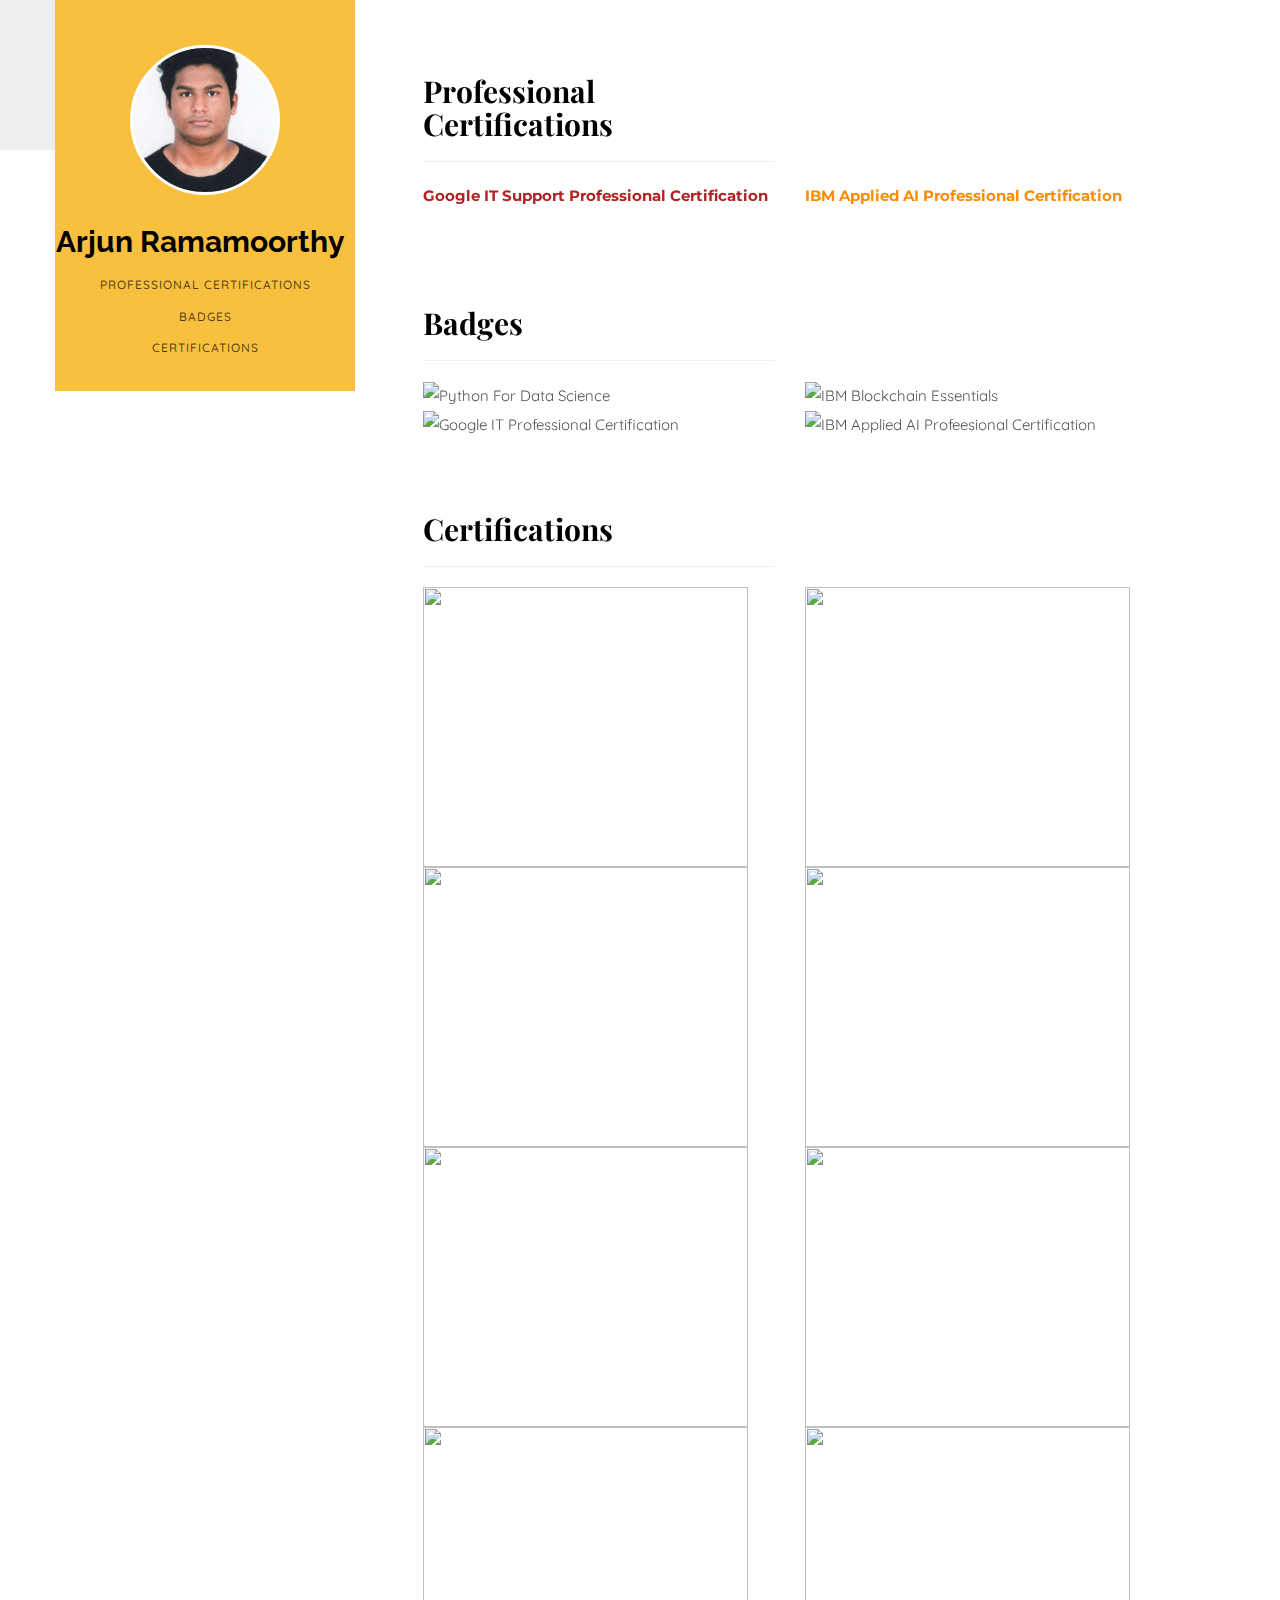
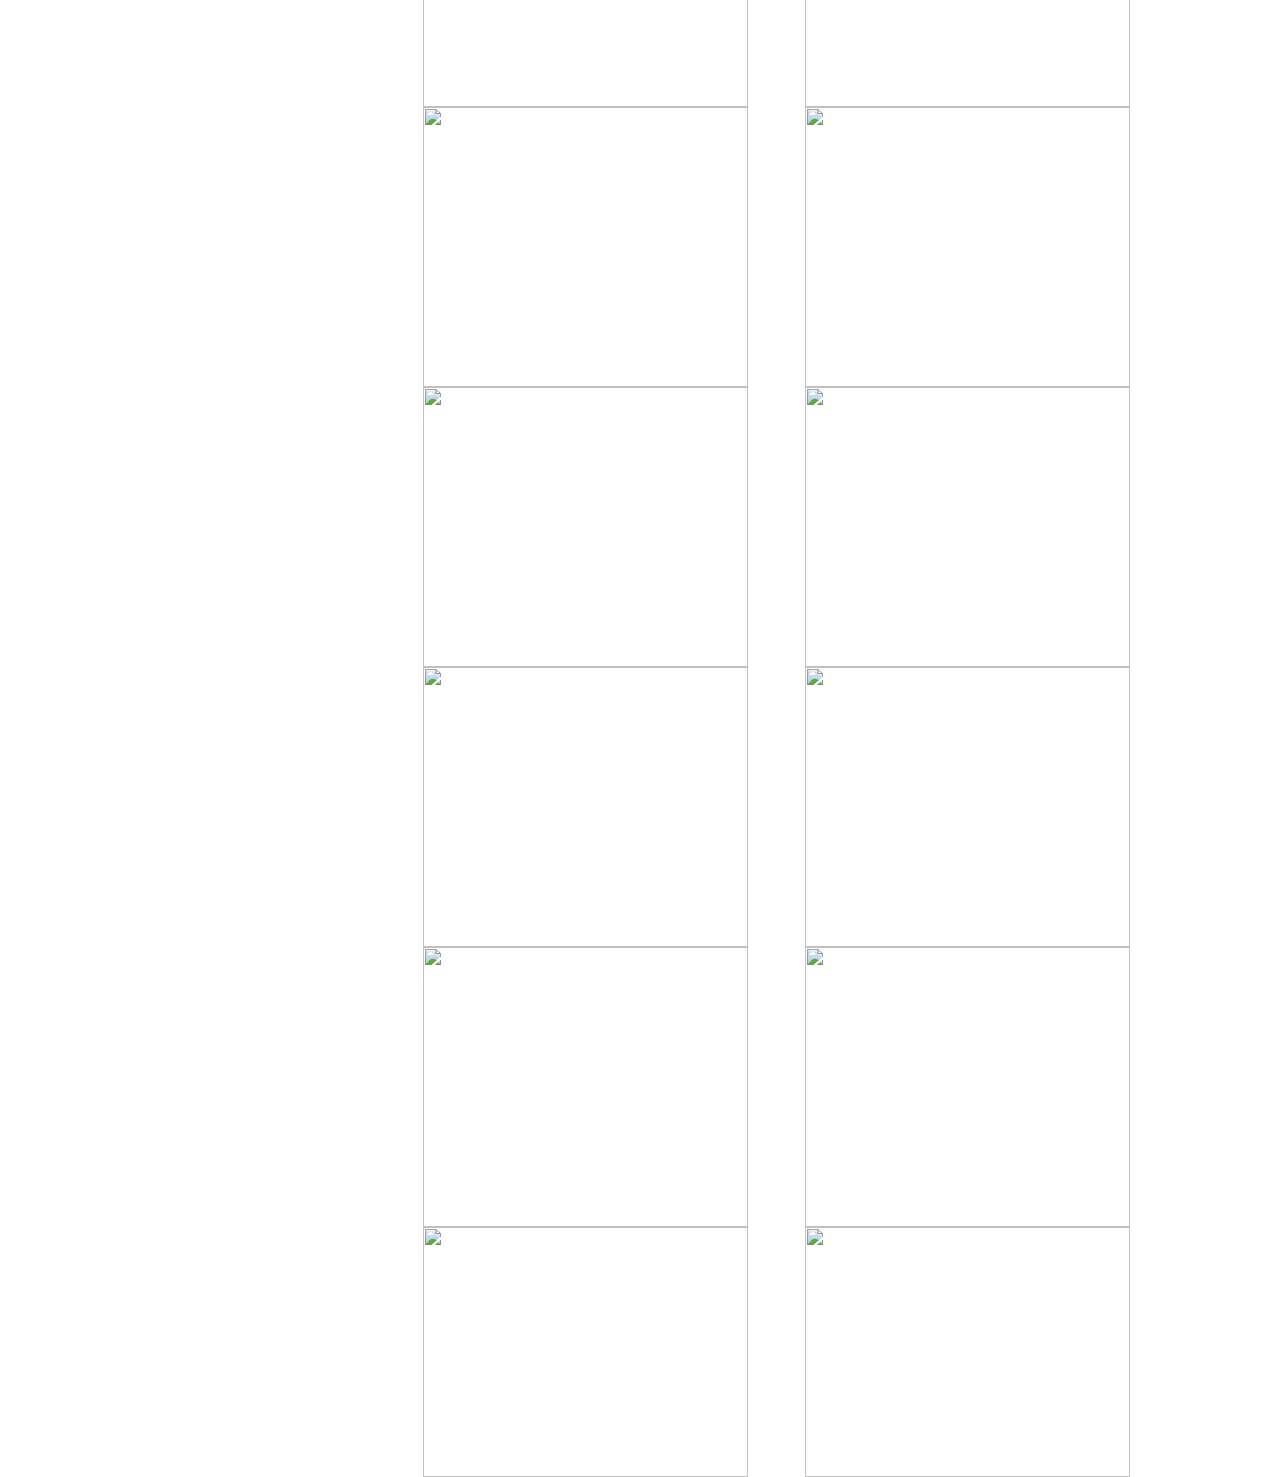
==== Certificatesbadges.html @ 131430d6 "Add files via upload" ====
<!DOCTYPE HTML>
<html>
   <head>
      <meta charset="utf-8">
      <meta http-equiv="X-UA-Compatible" content="IE=edge">
      <title>Arjun Ramamoorthy - Certifications & Badges</title>
      <meta name="viewport" content="width=device-width, initial-scale=1">
      <meta name="description" content="Portfolio of Arjun Ramamoorthy" />
      <meta name="keywords" content="portfolio,website,personal website,github,projects,computer science and engineering" />
      <meta name="author" content="Arjun Ramamoorthy" />
      <!--Social Media icons--> 
      <link rel="stylesheet" href="https://cdnjs.cloudflare.com/ajax/libs/font-awesome/4.7.0/css/font-awesome.min.css">
      <!-- Place favicon.ico and apple-touch-icon.png in the root directory -->
      <link rel="icon" type="image/png" href="logo.ico">
      <link href="https://fonts.googleapis.com/css?family=Quicksand:300,400,500,700" rel="stylesheet">
      <link href="https://fonts.googleapis.com/css?family=Playfair+Display:400,400i,700" rel="stylesheet">
      <link href="https://fonts.googleapis.com/css?family=Montserrat|Open+Sans|Raleway&display=swap" rel="stylesheet">
      <!-- Animate.css -->
      <link rel="stylesheet" href="css/animate.css">
      <!-- Bootstrap  -->
      <link rel="stylesheet" href="css/bootstrap.css">
      <!-- Flexslider  -->
      <link rel="stylesheet" href="css/flexslider.css">
      <!-- Flaticons  -->
      <link rel="stylesheet" href="fonts/flaticon.css">
      <!-- Theme style  -->
      <link rel="stylesheet" href="css/style.css">
      <!-- Modernizr JS -->
      <script src="js/modernizr-2.6.2.min.js"></script>
   </head>
   
   <body>
      <canvas id="canvas"></canvas>
      <div id="colorlib-page">
         <div class="container-wrap">
            <a href="#" class="js-colorlib-nav-toggle colorlib-nav-toggle" data-toggle="collapse" data-target="#navbar" aria-expanded="false" aria-controls="navbar"><i></i></a> 
            <!----Side bar--->
            <aside id="colorlib-aside" role="complementary" class="border js-fullheight">
               <div class="text-center">
                  <div class="author-img" style="background-image: url(images/Arjun.jpg);"></div>
                  <h1 id="colorlib-logo"><a href="https://arjunvram.github.io">Arjun Ramamoorthy</a></h1>
                  <nav id="colorlib-main-menu" role="navigation" class="navbar">
                  <div id="navbar" class="collapse">
                     <ul>
                        <li><a href="#" data-nav-section="Professional Certifications">Professional Certifications</a></li>
                        <li><a href="#" data-nav-section="Badges">Badges</a></li>
						<li><a href="#" data-nav-section="Certifications">Certifications</a></li>
                     </ul>
                  </div>
               </nav>
               </div>
            </aside>
            
			<!----- main page--------->
            <div id="colorlib-main">
               <!------Skills---------------->
               <section class="colorlib-skills" data-section="Professional Certifications">
                  <div class="colorlib-narrow-content">
                     <div class="row">
                        <div class="col-md-6 col-md-offset-3 col-md-pull-3 animate-box" data-animate-effect="fadeInLeft">
                           <!--	<span class="heading-meta">My Specialty</span> -->
                           <h2><strong>Professional Certifications</strong></h2>
                           <hr>
                        </div>
                     </div>
                     <div class="row">
                        <div class="col-md-6 animate-box" data-animate-effect="fadeInLeft">
                           <div class="progress-wrap">
                              <strong>
                                 <a href="Certificates/Google IT Support - Coursera DQ22VTRAZE9F.pdf">
                                    <p style="color:firebrick">Google IT Support Professional Certification</p>
                                 </a>
                              </strong>
                           </div>
                        </div>
                        <div class="col-md-6 animate-box" data-animate-effect="fadeInRight">
                           <div class="progress-wrap">
                              <strong>
                                 <a href="Certificates/IBM Applied AI - Coursera 6P36ECFLAHM2.pdf">
                                    <p style="color:darkorange">IBM Applied AI Professional Certification</p>
                                 </a>
                              </strong>
                           </div>
                        </div>
                        
						
						
						
						
						
						
                     </div>
                  </div>
               </section>
			   
			   
			   
               <section class="colorlib-skills" data-section="Badges">
                  <div class="colorlib-narrow-content">
                     <div class="row">
                        <div class="col-md-6 col-md-offset-3 col-md-pull-3 animate-box" data-animate-effect="fadeInLeft">
                           <!--	<span class="heading-meta">My Specialty</span> -->
                           <h2><strong>Badges</strong></h2>
                           <hr>
                        </div>
                     </div>
                     <div class="row">
                        <div class="col-md-6 animate-box" data-animate-effect="fadeInLeft">
                           <div class="progress-wrap">
                              <img src="Certificates/python-for-data-science-and-ai.png" alt="Python For Data Science">

                           </div>
                        </div>
                        <div class="col-md-6 animate-box" data-animate-effect="fadeInRight">
                           <div class="progress-wrap">
                              <img src="Certificates/ibm-blockchain-essentials-v2.png" alt="IBM Blockchain Essentials">

                           </div>
                        </div>
						
						<div class="col-md-6 animate-box" data-animate-effect="fadeInLeft">
                           <div class="progress-wrap">
                              <img src="Certificates/google-it-support-professional-certificate.png" alt="Google IT Professional Certification">

                           </div>
                        </div>
						
						<div class="col-md-6 animate-box" data-animate-effect="fadeInRight">
                           <div class="progress-wrap">
                              <img src="Certificates/ibm-applied-ai-professional-certificate.png" alt="IBM Applied AI Profeesional Certification">

                           </div>
                        </div>
						
					
                     </div>
                  </div>
               </section>
               
			   
			   <section class="colorlib-skills" data-section="Certifications">
                  <div class="colorlib-narrow-content">
                     <div class="row">
                        <div class="col-md-6 col-md-offset-3 col-md-pull-3 animate-box" data-animate-effect="fadeInLeft">
                           <!--	<span class="heading-meta">My Specialty</span> -->
                           <h2><strong>Certifications</strong></h2>
                           <hr>
                        </div>
                     </div>
                     <div class="row">
					 <div class="col-md-6 animate-box" data-animate-effect="fadeInLeft">
                           <div class="progress-wrap">
                              <img src="Certificates/Google IT Support - Coursera DQ22VTRAZE9F-1.png" width="325" height="280">
                           </div>
                        </div>
                       <div class="col-md-6 animate-box" data-animate-effect="fadeInRight">
                           <div class="progress-wrap">
                              <img src="Certificates/The Bits and Bytes of Computing - Coursera YP2WWLA5VAVM-1.png" width="325" height="280">
                           </div>
                        </div>
						<div class="col-md-6 animate-box" data-animate-effect="fadeInLeft">
                           <div class="progress-wrap">
                              <img src="Certificates/Technical Support Fundamentals - Coursera MES72TNMX3WV-1.png" width="325" height="280">
                           </div>
                        </div>
						<div class="col-md-6 animate-box" data-animate-effect="fadeInRight">
                           <div class="progress-wrap">
                              <img src="Certificates/System Administration and IT infrastructure - Coursera XH76DAEC2HL9-1.png" width="325" height="280">
                           </div>
                        </div>
						<div class="col-md-6 animate-box" data-animate-effect="fadeInLeft">
                           <div class="progress-wrap">
                              <img src="Certificates/Operating System and you becoming a power user - Coursera GCJSVGPZHLTJ-1.png" width="325" height="280">
                           </div>
                        </div>
						<div class="col-md-6 animate-box" data-animate-effect="fadeInRight">
                           <div class="progress-wrap">
                              <img src="Certificates/IT security Defence against dark arts - Coursera CBYL6RCRV3XR-1.png" width="325" height="280">
                           </div>
                        </div>
						<div class="col-md-6 animate-box" data-animate-effect="fadeInLeft">
                           <div class="progress-wrap">
                              <img src="Certificates/IBM Applied AI - Coursera 6P36ECFLAHM2-1.png" width="325" height="280">
                           </div>
                        </div>
						<div class="col-md-6 animate-box" data-animate-effect="fadeInRight">
                           <div class="progress-wrap">
                              <img src="Certificates/Introduction to AI - Coursera VWTU59AX244U-1.png" width="325" height="280">
                           </div>
                        </div>
						<div class="col-md-6 animate-box" data-animate-effect="fadeInLeft">
                           <div class="progress-wrap">
                              <img src="Certificates/Python for Data science and AI - Coursera 2EHTWMCN9VFH-1.png" width="325" height="280">
                           </div>
                        </div>
						<div class="col-md-6 animate-box" data-animate-effect="fadeInRight">
                           <div class="progress-wrap">
                              <img src="Certificates/Getting started with AI using IBM Watson - Coursera AKVKWD24SPLC-1.png" width="325" height="280">
                           </div>
                        </div>
						<div class="col-md-6 animate-box" data-animate-effect="fadeInLeft">
                           <div class="progress-wrap">
                              <img src="Certificates/Introduction to computer vision and Watson with Open CV - Coursera TDV64BS4G2MG-1.png" width="325" height="280">
                           </div>
                        </div>
						<div class="col-md-6 animate-box" data-animate-effect="fadeInRight">
                           <div class="progress-wrap">
                              <img src="Certificates/Building Ai applications With Watson API's - Coursera 3FDQJMPMGNFW-1.png" width="325" height="280">
                           </div>
                        </div>
						<div class="col-md-6 animate-box" data-animate-effect="fadeInLeft">
                           <div class="progress-wrap">
                              <img src="Certificates/Building AI powered chatbots without programming - Coursera 2WCDPY9D7BX8-1.png" width="325" height="280">
                           </div>
                        </div>
						<div class="col-md-6 animate-box" data-animate-effect="fadeInRight">
                           <div class="progress-wrap">
                              <img src="Certificates/Fundamentals of Digital Marketing-1.png" width="325" height="280">
                           </div>
                        </div>
						<div class="col-md-6 animate-box" data-animate-effect="fadeInLeft">
                           <div class="progress-wrap">
                              <img src="Certificates/Analytics for Beginners-1.png" width="325" height="280">
                           </div>
                        </div>
						<div class="col-md-6 animate-box" data-animate-effect="fadeInRight">
                           <div class="progress-wrap">
                              <img src="Certificates/Analytics Advanced-1.png" width="325" height="280">
                           </div>
                        </div>
						<div class="col-md-6 animate-box" data-animate-effect="fadeInLeft">
                           <div class="progress-wrap">
                              <img src="Certificates/Campaign Manager Certification Exam _ Google-1.png" width="325" height="250">
                           </div>
                        </div>
						<div class="col-md-6 animate-box" data-animate-effect="fadeInRight">
                           <div class="progress-wrap">
                              <img src="Certificates/Google Analytics Individual Qualification _ Google-1.png" width="325" height="250">
                           </div>
                        </div>
						
						
                     </div>
                  </div>
               </section>
            </div>
            <!-- end:colorlib-main -->
         </div>
         <!-- end:container-wrap -->
      </div>
      <!-- end:colorlib-page -->
      <!-- jQuery -->
      <script src="js/jquery.min.js"></script>
      <!-- jQuery Easing -->
      <script src="js/jquery.easing.1.3.js"></script>
      <!-- Bootstrap -->
      <script src="js/bootstrap.min.js"></script>
      <!-- Waypoints -->
      <script src="js/jquery.waypoints.min.js"></script>
      <!-- Flexslider -->
      <script src="js/jquery.flexslider-min.js"></script>
      <!-- Counters -->
      <script src="js/jquery.countTo.js"></script>
      <!-- MAIN JS -->
      <script src="js/main.js"></script>
       <!--canvas js--->
           <script src="js/canvas.js"></script>
   </body>
</html>
---- css/style.css ----
@font-face {
  font-family: 'icomoon';
  src: url("../fonts/icomoon/icomoon.eot?srf3rx");
  src: url("../fonts/icomoon/icomoon.eot?srf3rx#iefix") format("embedded-opentype"), url("../fonts/icomoon/icomoon.ttf?srf3rx") format("truetype"), url("../fonts/icomoon/icomoon.woff?srf3rx") format("woff"), url("../fonts/icomoon/icomoon.svg?srf3rx#icomoon") format("svg");
  font-weight: normal;
  font-style: normal; }

/* =======================================================
*
* 	Template Style 
*	Edit this section
*
* ======================================================= */
body {
  font-family: "Quicksand", Arial, sans-serif;
  font-weight: 400;
  font-size: 15px;
  line-height: 1.8;
  color: rgba(0, 0, 0, 0.7); }
  @media screen and (max-width: 992px) {
    body {
      font-size: 16px; } 
      h2{
          text-align: center;
      }
canvas {
  background: #EEE;
  position: fixed;
  top: 0;
  left: 0;
}}
canvas {
  background: #EEE;
  position: fixed;
  top: 0;
  left: 0;
}

a {
  color: #2c98f0;
  -webkit-transition: 0.5s;
  -o-transition: 0.5s;
  transition: 0.5s; }
  a:hover, a:active, a:focus {
    color: #2c98f0;
    outline: none;
    text-decoration: none !important; }

p {
  margin-bottom: 1.5em;
    color: black;
    font-family: 'Montserrat', sans-serif;
}
x{
    margin-bottom: 1.5em;
    background-color:darkkhaki;
    color: black;
    backface-visibility: visible;
}

h1, h4, h5, h6 {
  color: #000;
  font-family: "Playfair Display", Georgia, serif;
  font-weight: 400;
  margin: 0 0 30px 0; }

h2{
    color: #000;
  font-family: "Playfair Display", Georgia, serif;
  font-weight: 200;
  margin: 0 0 20px 0;
}
h3{
    color: #000;
  font-family: "Playfair Display", Georgia, serif;
  font-weight: 200;
  margin: 0 0 30px 0;
}

figure {
  margin-bottom: 2.5em;
  float: left;
  width: 100%; }
  figure figcaption {
    font-size: 16px;
    width: 80%;
    margin: 20px auto 0px auto;
    color: #b3b3b3;
    font-style: italic;
    font-family: "Quicksand", Arial, sans-serif; }
    @media screen and (max-width: 480px) {
      figure figcaption {
        width: 100%; } }

::-webkit-selection {
  color: #fff;
  background: #2c98f0; }

::-moz-selection {
  color: #fff;
  background: #2c98f0; }

::selection {
  color: #fff;
  background: #2c98f0; }

#colorlib-page {
  width: 100%;
  overflow: hidden;
  position: relative; }

#colorlib-aside {
  padding-top: 3em;
  padding-bottom: 1px;
  float:left;
  width: 300px;
  position: fixed;
  z-index: 1001;
    background-color: #f9bf3f;
  -webkit-transition: 0.5s;
  -o-transition: 0.5s;
  transition: 0.5s; }
  @media screen and (max-width: 768px) {
    #colorlib-aside {
      width: 300px;
      -moz-transform: translateX(-300px);
      -webkit-transform: translateX(-300px);
      -ms-transform: translateX(-300px);
      -o-transform: translateX(-300px);
      transform: translateX(-300px);
      padding-top: 4em;
	  background-color: #f9bf3f;
        height: auto;
      } }
  #colorlib-aside .author-img {
    width: 150px;
    height: 150px;
    margin: 0 auto;
    margin-bottom: 30px;
    -webkit-border-radius: 50%;
    -moz-border-radius: 50%;
    -ms-border-radius: 50%;
    border-radius: 50%;
    border: 3px solid white;}
#colorlib-aside h1{
    color: #000;
  font-family: 'Raleway', sans-serif;
}
  #colorlib-aside .position {
    display: block;
    margin-bottom: 2em;
    font-size: 12px;
    text-transform: uppercase; }
  #colorlib-aside #colorlib-logo {
    text-align: right;
    font-weight: 700;
    font-size: 30px;
    margin-bottom: .5em;
    display: block;
    width: 100%; }
    #colorlib-aside #colorlib-logo a {
      display: block;
      text-align: center;
      color: #000;
      padding-right: .3em;}
  #colorlib-aside #colorlib-main-menu {
    display: block;
    width: 100%; }
    #colorlib-aside #colorlib-main-menu .collapse {
      display: block !important; }
    #colorlib-aside #colorlib-main-menu ul {
      text-align: center;
      margin: 0;
      padding: 0; }
      @media screen and (max-width: 768px) {
        #colorlib-aside #colorlib-main-menu ul {
          margin: 0 0 2em 0; } }
      #colorlib-aside #colorlib-main-menu ul li {
        margin: 0 0 10px 0;
        padding: 0;
        list-style: none;
        font-size: 12px;
        font-weight: 500;
        text-transform: uppercase;
        letter-spacing: 1px; }
        #colorlib-aside #colorlib-main-menu ul li a {
          color: rgba(0, 0, 0, 0.7);
          text-decoration: none;
          position: relative;
          padding: 10px 0;
          font-family: "Quicksand", Arial, sans-serif;
          -webkit-transition: 0.3s;
          -o-transition: 0.3s;
          transition: 0.3s; }
          #colorlib-aside #colorlib-main-menu ul li a:after {
            content: "";
            position: absolute;
            height: 1px;
            bottom: 7px;
            left: 0;
            right: 0;
            background-color: #2c98f0;
            visibility: hidden;
            -webkit-transform: scaleX(0);
            -moz-transform: scaleX(0);
            -ms-transform: scaleX(0);
            -o-transform: scaleX(0);
            transform: scaleX(0);
            -webkit-transition: all 0.3s cubic-bezier(0.175, 0.885, 0.32, 1.275);
            -moz-transition: all 0.3s cubic-bezier(0.175, 0.885, 0.32, 1.275);
            -ms-transition: all 0.3s cubic-bezier(0.175, 0.885, 0.32, 1.275);
            -o-transition: all 0.3s cubic-bezier(0.175, 0.885, 0.32, 1.275);
            transition: all 0.3s cubic-bezier(0.175, 0.885, 0.32, 1.275); }
          #colorlib-aside #colorlib-main-menu ul li a:hover {
            text-decoration: none;
            color: black; }
            #colorlib-aside #colorlib-main-menu ul li a:hover:after {
              visibility: visible;
              -webkit-transform: scaleX(1);
              -moz-transform: scaleX(1);
              -ms-transform: scaleX(1);
              -o-transform: scaleX(1);
              transform: scaleX(1); }
        #colorlib-aside #colorlib-main-menu ul li.active a {
          color: #2c98f0; }
          #colorlib-aside #colorlib-main-menu ul li.active a:after {
            visibility: visible;
            -webkit-transform: scaleX(1);
            -moz-transform: scaleX(1);
            -ms-transform: scaleX(1);
            -o-transform: scaleX(1);
            transform: scaleX(1); }
  #colorlib-aside .colorlib-footer {
    font-size: 20px;
    text-align: center;
    font-weight: 400;
    color: rgba(0, 0, 0, 0.5);
    padding: 0 20px;
    width: 100%;}
    @media screen and (max-width: 768px) {
      #colorlib-aside .colorlib-footer {
        position: fixed;
        height: auto;} }
    #colorlib-aside .colorlib-footer span {
      display: block;}
    #colorlib-aside .colorlib-footer ul {
      padding: 0 20px;
      margin: 0 0 10px 0; }
      #colorlib-aside .colorlib-footer ul li {
        padding: 0 20px;
        margin: 0 0 10px 0;
        display: inline;
        list-style: none; }
#colorlib-aside .colorlib-footer h3 {
    font-family:inherit;
          padding: 4px; }
#colorlib-aside .colorlib-footer h3 a
{
    color: #FF722C;
    font-size: 18px;
}
#rcorners2 {
    border-radius: 15px;
  background: black;
  padding: 20px; 
  width: 50%;
  height: 40px; 
}
        #colorlib-aside .colorlib-footer ul li a {
          color: rgba(255, 255, 255, 0.3);
          padding: 4px; }
          #colorlib-aside .colorlib-footer ul li a:hover, #colorlib-aside .colorlib-footer ul li a:active, #colorlib-aside .colorlib-footer ul li a:focus {
            text-decoration: none;
            outline: none;
            color: black; }

.container-wrap {
  max-width: 1170px;
  margin: 0 auto; }

#colorlib-main {
  width: calc(100% - 300px);
  float: right;
  -webkit-transition: 0.5s;
  -o-transition: 0.5s;
  transition: 0.5s; }
  @media screen and (max-width: 768px) {
    #colorlib-main {
      width: 100%;
      padding: 0 1em; } }

#colorlib-hero {
  min-height: 500px;
  background: #fff url(../images/loader.gif) no-repeat center center;
  width: 100%;
  float: left;
  margin-bottom: 10em;
  clear: both; }
  #colorlib-hero .flexslider {
    border: none;
    z-index: 1;
    margin-bottom: 0; }
    #colorlib-hero .flexslider .slides {
      position: relative;
      overflow: visible; }
      #colorlib-hero .flexslider .slides li {
        background-repeat: no-repeat;
        background-size: cover;
        background-position: bottom center;
        min-height: 400px;
        position: relative; }
    #colorlib-hero .flexslider .flex-control-nav {
      bottom: 20px;
      z-index: 1000;
      left: 20px;
      float: left;
      width: auto; }
      @media screen and (max-width: 768px) {
        #colorlib-hero .flexslider .flex-control-nav {
          right: 20px;
          top: 100px; } }
      #colorlib-hero .flexslider .flex-control-nav li {
        display: block;
        margin-bottom: 10px; }
        #colorlib-hero .flexslider .flex-control-nav li a {
          background: rgba(0, 0, 0, 0.5);
          -webkit-box-shadow: none;
          box-shadow: none;
          width: 12px;
          height: 12px;
          cursor: pointer; }
          #colorlib-hero .flexslider .flex-control-nav li a.flex-active {
            cursor: pointer;
            background: transparent;
            border: 2px solid #2c98f0; }
    #colorlib-hero .flexslider .flex-direction-nav {
      display: none; }
    #colorlib-hero .flexslider .slider-text {
      display: table;
      opacity: 0;
      min-height: 500px;
      z-index: 9; }
      #colorlib-hero .flexslider .slider-text > .slider-text-inner {
        display: table-cell;
        vertical-align: middle;
        min-height: 700px;
        padding: 2.5em;
        position: relative; }
        @media screen and (max-width: 768px) {
          #colorlib-hero .flexslider .slider-text > .slider-text-inner {
            text-align: center; } }
        #colorlib-hero .flexslider .slider-text > .slider-text-inner h1, #colorlib-hero .flexslider .slider-text > .slider-text-inner h2 {
          margin: 0;
          padding: 0;
          color: black;
          font-family: "Playfair Display", Georgia, serif; }
        #colorlib-hero .flexslider .slider-text > .slider-text-inner h1 {
          margin-bottom: 20px;
          font-size: 60px;
          line-height: 1.3;
          font-weight: 700; }
          @media screen and (max-width: 768px) {
            #colorlib-hero .flexslider .slider-text > .slider-text-inner h1 {
              font-size: 28px; } }
        #colorlib-hero .flexslider .slider-text > .slider-text-inner h2 {
          font-size: 10px;
          line-height: 1.5;
          margin-bottom: 30px;
          font-weight: 300;
          font-family: "Quicksand", Arial, sans-serif; }
          #colorlib-hero .flexslider .slider-text > .slider-text-inner h2 a {
            color: rgba(44, 152, 240, 0.8);
            border-bottom: 1px solid rgba(44, 152, 240, 0.7); }
        #colorlib-hero .flexslider .slider-text > .slider-text-inner .heading-section {
          font-size: 50px; }
          @media screen and (max-width: 768px) {
            #colorlib-hero .flexslider .slider-text > .slider-text-inner .heading-section {
              font-size: 30px; } }
        #colorlib-hero .flexslider .slider-text > .slider-text-inner s
.colorlib-lead {
          font-size: 20px;
          color: #fff; }
        #colorlib-hero .flexslider .slider-text > .slider-text-inner p {
          margin-bottom: 0; }
        #colorlib-hero .flexslider .slider-text > .slider-text-inner .btn {
          font-size: 12px;
          text-transform: uppercase;
          letter-spacing: 2px;
          color: #000;
          padding: 10px 15px !important;
          border: none;
          font-weight: 400; }
          #colorlib-hero .flexslider .slider-text > .slider-text-inner .btn.btn-learn {
            color: #000;
            border: 1px solid #000;
            background: transparent !important; }
            #colorlib-hero .flexslider .slider-text > .slider-text-inner .btn.btn-learn:hover {
              background: transparent !important;
              border: 1px solid #000 !important; }
          @media screen and (max-width: 768px) {
            #colorlib-hero .flexslider .slider-text > .slider-text-inner .btn {
              width: 100%; } }

body.offcanvas {
  overflow-x: hidden; }
  body.offcanvas #colorlib-aside {
    -moz-transform: translateX(0);
    -webkit-transform: translateX(0);
    -ms-transform: translateX(0);
    -o-transform: translateX(0);
    transform: translateX(0);
    width: 300px;
    background-color: #f9bf3f;
    z-index: 999;
    position: fixed; }
  body.offcanvas #colorlib-main, body.offcanvas .colorlib-nav-toggle {
    top: 0;
    -moz-transform: translateX(300px);
    -webkit-transform: translateX(300px);
    -ms-transform: translateX(300px);
    -o-transform: translateX(300px);
    transform: translateX(300px); }

.colorlib-narrow-content {
  padding: 0 4.5em; }
  @media screen and (max-width: 878px) {
    .colorlib-narrow-content {
        width: 100%;
      padding: 0 1em; } }

.no-gutters {
  margin: 0;
  padding: 0; }

.colorlib-experience,
.colorlib-skills,
.colorlib-education,
.colorlib-blog,
.colorlib-work,
.colorlib-about,
.colorlib-installation,
.colorlib-services,
.colorlib-footer,
.colorlib-contact{
  padding-top: 5em;
  padding-bottom: 0em;
  clear: both;
  width: 100%;
  display: block; }
  @media screen and (max-width: 768px) {
    .colorlib-experience,
    .colorlib-skills,
    .colorlib-education,
    .colorlib-blog,
    .colorlib-work,
    .colorlib-about,
    .colorlib-installation,
    .colorlib-services,
      .colorlib-contact{
      padding-top: 2em;
      padding-bottom: 0em; } }


#colorlib-footer2 {
    background: black;
    width: 100%;
    padding-bottom: 3em;
    padding-top: 2em;
    padding-right: 2em;
    
}
#colorlib-footer2 .h2{
    color: red;
    text-align: center;
}

.author-img {
  background-size: cover;
  background-position: center center;
  background-repeat: no-repeat;
  position: relative; }

.colorlib-heading {
  font-size: 18px;
  margin-bottom: 2em;
  font-weight: 700;
  text-transform: uppercase;
  letter-spacing: 5px;
  line-height: 1.8;
  position: relative; }
  .colorlib-heading span {
    display: block; }
  @media screen and (max-width: 768px) {
    .colorlib-heading {
      margin-bottom: 2em; } }

.heading-meta {
  margin-bottom: 15px;
  display: block;
  font-size: 10px;
  text-transform: uppercase;
  color: #999999;
  font-weight: 500;
  letter-spacing: 5px; }

.about-img {
  width: 100%;
  height: 600px;
  margin-bottom: 10px;
margin-left: 10px;}

.about-desc h3 {
  font-size: 18px;
  text-transform: uppercase;
  letter-spacing: 5px;
  font-weight: 500; }

.about-desc h1 {
  font-size: 38px;
  font-weight: 400;
font-family: "Montserrat", Georgia, serif;}

.hire {
  padding: 2em;
  background: #f9bf3f; }
  .hire h2 {
    line-height: 1.5; }
  .hire .btn-hire {
    color: #000;
    text-transform: uppercase;
    letter-spacing: 1px;
    bordeR: 1px solid #000;
    padding: 2px 10px; }

.fancy-collapse-panel .panel-default > .panel-heading {
  padding: 0; }

<!-----projectcss------------>
#projects {
  padding: 50px 15px;
  border-bottom: 1px solid #dcd9d9;
  text-align: center
}

#projects h2 {
  color: #374054;
  margin-bottom: 50px
}

.project {
  position: relative;
  max-width: 900px;
  margin: 0 auto 30px auto;
  overflow: hidden;
  background: #fff;
  border-radius: 4px
}

.project-image {
  float: left
}

.project-info {
  position: absolute;
  top: 50%;
  transform: translateY(-50%);
  margin-left: 300px;
  padding: 15px
}

.project-info h3 {
  font-size: 1.5em;
  font-weight: 300;
  color: #374054;
  margin: 0 0 15px 0
}

.project-info p {
  color: #74808a;
  margin: 0 0 15px 0;
  font-size: 0.9em
}

.no-image .project-info {
  position: relative;
  margin: 0;
  padding: 30px 15px;
  transform: none
}

#more-projects {
  display: none
}


.panel-heading a {
  padding: 20px 25px;
  display: block;
  width: 100%;
  font-weight: 500;
  font-size: 14px;
  letter-spacing: 1px;
  text-transform: uppercase;
  font-family: "Quicksand", Arial, sans-serif;
  background-color: #2c98f0;
  color: #fff;
  position: relative;
  -webkit-box-shadow: none !important;
  -moz-box-shadow: none !important;
  -ms-box-shadow: none !important;
  -o-box-shadow: none !important;
  box-shadow: none !important; }

.panel {
  -webkit-box-shadow: none !important;
  -moz-box-shadow: none !important;
  -ms-box-shadow: none !important;
  -o-box-shadow: none !important;
  box-shadow: none !important;
  border: none; }

.panel-heading a:after {
  font-family: "icomoon";
  content: "\e115";
  position: absolute;
  right: 20px;
  font-size: 14px;
  font-weight: 400;
  top: 50%;
  line-height: 1;
  margin-top: -7px; }

.panel-heading a.collapsed:after {
  content: "\e114"; }

.panel-heading a.collapsed {
  background: #f2f3f7;
  border: 1px solid #e6e6e6 !important;
  color: #333333; }

.panel-body {
  padding: 1.5em;
  margin-top: 5px;
  border: 1px solid #e6e6e6 !important; }

.timeline-centered {
  position: relative;
  margin-bottom: 30px; }

.timeline-centered:before, .timeline-centered:after {
  content: " ";
  display: table; }

.timeline-centered:after {
  clear: both; }

.timeline-centered:before, .timeline-centered:after {
  content: " ";
  display: table; }

.timeline-centered:after {
  clear: both; }

.timeline-centered:before {
  content: '';
  position: absolute;
  display: block;
  width: 4px;
  background: #f9bf3f;
  top: 20px;
  bottom: 20px;
  margin-left: 29px; }

.timeline-centered .timeline-entry {
  position: relative;
  margin-top: 5px;
  margin-left: 30px;
  margin-bottom: 10px;
  clear: both; }

.timeline-centered .timeline-entry .timeline-entry-inner {
  position: relative;
  margin-left: -20px; }

.timeline-centered .timeline-entry .timeline-entry-inner .timeline-icon {
  display: block;
  width: 40px;
  height: 40px;
  background: #2c98f0;
  -webkit-border-radius: 50%;
  -moz-border-radius: 50%;
  -ms-border-radius: 50%;
  border-radius: 50%;
  text-align: center;
  -moz-box-shadow: 0 0 0 5px #f2f3f7;
  -webkit-box-shadow: 0 0 0 5px #f2f3f7;
  box-shadow: 0 0 0 5px #f2f3f7;
  line-height: 40px;
  float: left; }
  .timeline-centered .timeline-entry .timeline-entry-inner .timeline-icon i {
    color: #fff; }
  .timeline-centered .timeline-entry .timeline-entry-inner .timeline-icon.color-2 {
    background: #ec5453; }
  .timeline-centered .timeline-entry .timeline-entry-inner .timeline-icon.color-3 {
    background: #f9bf3f; }
  .timeline-centered .timeline-entry .timeline-entry-inner .timeline-icon.color-4 {
    background: #a84cb8; }
  .timeline-centered .timeline-entry .timeline-entry-inner .timeline-icon.color-5 {
    background: #2fa499; }
  .timeline-centered .timeline-entry .timeline-entry-inner .timeline-icon.color-none {
    background: #fff;
    width: 20px;
    height: 20px;
    margin-left: 10px; }

.timeline-centered .timeline-entry .timeline-entry-inner .timeline-label {
  position: relative;
  background: #f9bf3f;
  padding: 1.5em;
  margin-left: 60px;
  -webkit-background-clip: padding-box;
  -moz-background-clip: padding;
  background-clip: padding-box; }

.timeline-centered .timeline-entry .timeline-entry-inner .timeline-label:after {
  content: '';
  display: block;
  position: absolute;
  width: 0;
  height: 0;
  border-style: solid;
  border-width: 9px 9px 9px 0;
  border-color: transparent #f2f3f7 transparent transparent;
  left: 0;
  top: 10px;
  margin-left: -9px; }

.timeline-centered .timeline-entry .timeline-entry-inner .timeline-label p + p {
  margin-top: 15px; }

.timeline-centered .timeline-entry .timeline-entry-inner .timeline-label h2 {
  font-size: 20px;
  font-family: "Quicksand", Arial, sans-serif;
  font-weight: 500; }

.timeline-centered .timeline-entry .timeline-entry-inner .timeline-label h2 a {
  color: #000; }

.timeline-centered .timeline-entry .timeline-entry-inner .timeline-label h2 span {
  -webkit-opacity: .4;
  -moz-opacity: .4;
  opacity: .4;
  -ms-filter: alpha(opacity=40);
  filter: alpha(opacity=40);
  font-size: 16px; }

.services {
  margin-bottom: 30px;
  padding: 1.5em;
  -webkit-box-shadow: 0px 0px 56px -8px rgba(0, 0, 0, 0.17);
  -moz-box-shadow: 0px 0px 56px -8px rgba(0, 0, 0, 0.17);
  -ms-box-shadow: 0px 0px 56px -8px rgba(0, 0, 0, 0.17);
  -o-box-shadow: 0px 0px 56px -8px rgba(0, 0, 0, 0.17);
  box-shadow: 0px 0px 56px -8px rgba(0, 0, 0, 0.17);
  border-bottom: 2px solid #2c98f0; }
  .services .icon2 {
    display: block;
    margin-bottom: 20px; }
    .services .icon2 i {
      font-size: 30px;
      color: #2c98f0; }
  .services h3 {
    font-family: "Quicksand", Arial, sans-serif;
    font-size: 16px;
    font-weight: 500; }
  .services.color-2 {
    border-bottom: 2px solid #ec5453; }
    .services.color-2 .icon2 i {
      color: #ec5453; }
  .services.color-3 {
    border-bottom: 2px solid #f9bf3f; }
    .services.color-3 .icon2 i {
      color: #f9bf3f; }
  .services.color-4 {
    border-bottom: 2px solid #a84cb8; }
    .services.color-4 .icon2 i {
      color: #a84cb8; }
  .services.color-5  {
    border-bottom: 2px solid #2fa499; }

  .services.color-5 .icon2 i {
    color: #2fa499; }
  .services.color-6 {
    border-bottom: 2px solid #4054b2; }
.services.color-6 .icon2 i {
    color: #4054b2; }

.services {
  margin-bottom: 80px;
  position: relative;
  z-index: 0; }
  @media screen and (max-width: 768px) {
    .services {
      margin-bottom: 4em; } }
  .services .icon {
    position: absolute;
    top: -20px;
    left: 0;
    right: 0;
    width: 100px;
    height: 50px;
    display: table;
    margin: 0 auto;
    background: #2c98f0; }
    .services .icon:before, .services .icon:after {
      position: absolute;
      left: 0;
      right: 0;
      content: ''; }
    .services .icon:before {
      top: -30px;
      width: 0;
      height: 0;
      border-style: solid;
      border-width: 0 50px 30px 50px;
      border-color: transparent transparent #2c98f0 transparent; }
    .services .icon:after {
      bottom: -30px;
      width: 0;
      height: 0;
      border-style: solid;
      border-width: 30px 50px 0 50px;
      border-color: #2c98f0 transparent transparent transparent; }
    .services .icon i {
      font-size: 30px;
      color: #fff;
      z-index: 1;
      display: table-cell;
      vertical-align: middle; }
  .services .desc {
    margin-top: 60px; }
    .services .desc h3 {
      font-size: 16px;
      font-weight: 700;
      text-transform: uppercase; }
  .services.color-2 .icon {
    background: #ec5453; }
    .services.color-2 .icon:before {
      border-color: transparent transparent #ec5453 transparent; }
    .services.color-2 .icon:after {
      border-color: #ec5453 transparent transparent transparent; }
  .services.color-3 .icon {
    background: #f9bf3f; }
    .services.color-3 .icon:before {
      border-color: transparent transparent #f9bf3f transparent; }
    .services.color-3 .icon:after {
      border-color: #f9bf3f transparent transparent transparent; }
  .services.color-4 .icon {
    background: #a84cb8; }
    .services.color-4 .icon:before {
      border-color: transparent transparent #a84cb8 transparent; }
    .services.color-4 .icon:after {
      border-color: #a84cb8 transparent transparent transparent; }
  .services.color-5 .icon {
    background: #2fa499; }
    .services.color-5 .icon:before {
      border-color: transparent transparent #2fa499 transparent; }
    .services.color-5 .icon:after {
      border-color: #2fa499 transparent transparent transparent; }
  .services.color-6 .icon {
    background: #4054b2; }
    .services.color-6 .icon:before {
      border-color: transparent transparent #4054b2 transparent; }
    .services.color-6 .icon:after {
      border-color: #4054b2 transparent transparent transparent; }

.progress-wrap h3 {
  font-size: 16px;
  font-family: "Quicksand", Arial, sans-serif;
  margin-bottom: 10px; }

.progress {
  height: 6px;
  -webkit-box-shadow: none;
  box-shadow: none;
  background: #f2f3f7;
  overflow: visible; }

.progress-bar {
  background: #2c98f0;
  -webkit-box-shadow: none;
  box-shadow: none;
  font-size: 12px;
  line-height: 1.2;
  color: #000;
  font-weight: 600;
  text-align: right;
  position: relative;
  overflow: visible;
  -webkit-border-radius: 8px;
  -moz-border-radius: 8px;
  -ms-border-radius: 8px;
  border-radius: 8px; }
  .progress-bar:after {
    position: absolute;
    top: -2px;
    right: 0;
    width: 10px;
    height: 10px;
    content: '';
    background: #2c98f0;
    -webkit-border-radius: 50%;
    -moz-border-radius: 50%;
    -ms-border-radius: 50%;
    border-radius: 50%; }
  .progress-bar span {
    position: absolute;
    top: -22px;
    right: -32px; }
  .progress-bar.color-1 {
    background: #2c98f0; }
    .progress-bar.color-1:after {
      background: #2c98f0; }
    .progress-bar.color-1 span {
      color: #2c98f0; }
  .progress-bar.color-2 {
    background: #ec5453; }
    .progress-bar.color-2:after {
      background: #ec5453; }
    .progress-bar.color-2 span {
      color: #ec5453;
padding-top: 2px;}


  .progress-bar.color-3 {
    background: #f9bf3f; }
    .progress-bar.color-3:after {
      background: #f9bf3f; }
    .progress-bar.color-3 span {
      color: #f9bf3f; }
  .progress-bar.color-4 {
    background: #a84cb8; }
    .progress-bar.color-4:after {
      background: #a84cb8; }
    .progress-bar.color-4 span {
      color: #a84cb8; }
  .progress-bar.color-5 {
    background: #2fa499; }
    .progress-bar.color-5:after {
      background: #2fa499; }
    .progress-bar.color-5 span {
      color: #2fa499; }
  .progress-bar.color-6 {
    background: #4054b2; }
    .progress-bar.color-6:after {
      background: #4054b2; }
    .progress-bar.color-6 span {
      color: #4054b2; }
.progress-bar.color-7 {
    background: #ec5453; }
    .progress-bar.color-7:after {
      background: #ec5453; }
    .progress-bar.color-7 span {
      color: #ec5453; }
  .progress-bar.color-8 {
    background: #f9bf3f; }
    .progress-bar.color-8:after {
      background: #f9bf3f; }
    .progress-bar.color-8 span {
      color: #f9bf3f; }
  .progress-bar.color-9 {
    background: #a84cb8; }
    .progress-bar.color-9:after {
      background: #a84cb8; }
    .progress-bar.color-9 span {
      color: #a84cb8; }
.progress-wrap h3{
	padding-bottom: 14px;
}
.colorlib-feature {
  text-align: left;
  width: 100%;
  float: left;
  margin-bottom: 20px;
  position: relative; }
  .colorlib-feature .colorlib-icon {
    position: absolute;
    top: 0;
    left: 0;
    width: 50px;
    height: 50px;
    display:table;
    text-align: center;
    background: #f2f3f7;
    -webkit-border-radius: 2px;
    -moz-border-radius: 2px;
    -ms-border-radius: 2px;
    border-radius: 2px; }
    .colorlib-feature .colorlib-icon i {
      display: table-cell;
      vertical-align: middle;
      color: #2c98f0;
      font-size: 20px;
      height: 50px; }
      @media screen and (max-width: 1200px) {
        .colorlib-feature .colorlib-icon i {
          font-size: 20px; } }
  .colorlib-feature .colorlib-text {
    padding-left: 60px;
    width: 100%; }
    .colorlib-feature .colorlib-text h2, .colorlib-feature .colorlib-text h3 {
      margin: 0;
      padding: 0; }
    .colorlib-feature .colorlib-text h3 {
      font-weight: 500;
      margin-bottom: 20px;
      color: rgba(0, 0, 0, 0.7);
      font-size: 14px;
      letter-spacing: 3px;
      text-transform: uppercase; }
  .colorlib-feature.colorlib-feature-sm .colorlib-text {
    margin-top: 10px; }
  .colorlib-feature.colorlib-feature-sm .colorlib-icon i {
    color: #2c98f0;
    font-size: 20px; }
    @media screen and (max-width: 1200px) {
      .colorlib-feature.colorlib-feature-sm .colorlib-icon i {
        font-size: 28px; } }

.blog-entry {
  width: 100%;
  float: left;
  background: #fff;
  margin-bottom: 2em; }
  @media screen and (max-width: 768px) {
    .blog-entry {
      margin-bottom: 3em; } }
  .blog-entry .blog-img {
    width: 100%;
    float: left;
    overflow: hidden;
    position: relative;
    z-index: 1;
    margin-bottom: 25px; }
    .blog-entry .blog-img img {
      position: relative;
      max-width: 100%;
      -webkit-transform: scale(1);
      -moz-transform: scale(1);
      -ms-transform: scale(1);
      -o-transform: scale(1);
      transform: scale(1);
      -webkit-transition: 0.3s;
      -o-transition: 0.3s;
      transition: 0.3s; }
  .blog-entry .desc h3 {
    font-size: 16px;
    margin-bottom: 25px;
    line-height: auto;
    font-weight: 500;
    letter-spacing: 0.5px;
    font-family: "Quicksand", Arial, sans-serif; }
    .blog-entry .desc h3 a {
      color: #000;
      text-decoration: none; }
  .blog-entry .desc span {
    display: block;
    margin-bottom: 20px;
    font-size: 12px;
    color: rgba(0, 0, 0, 0.4) !important;
    text-transform: uppercase;
    letter-spacing: 1px;
    font-weight: 400; }
    .blog-entry .desc span small i {
      color: #999999; }
  .blog-entry .desc .lead {
    font-size: 12px;
    text-transform: uppercase;
    letter-spacing: 2px;
    color: #000; }
  .blog-entry:hover .blog-img img {
    -webkit-transform: scale(1.1);
    -moz-transform: scale(1.1);
    -ms-transform: scale(1.1);
    -o-transform: scale(1.1);
    transform: scale(1.1); }

.work-menu span {
  margin-left: 10px; }
  .work-menu span:first-child {
    margin-left: 0; }
  .work-menu span a {
    color: #000; }
    .work-menu span a.active {
      color: #2c98f0; }

.project {
  background-size: cover;
  background-position: center center;
  background-repeat: no-repeat;
  position: relative;
  height: 300px;
  width: 100%;
  display: block;
  margin-bottom: 30px; }
  .project .desc {
    position: absolute;
    top: 0;
    bottom: 0;
    left: 0;
    right: 0;
    background: #2c98f0;
    opacity: 0;
    -webkit-transition: 0.3s;
    -o-transition: 0.3s;
    transition: 0.3s; }
    .project .desc .con {
      padding: 20px;
      display: block;
      position: relative;
      height: 300px; }
      .project .desc .con .icon {
        position: absolute;
        bottom: 20px;
        left: 20px;
        right: 20px; }
        .project .desc .con .icon span {
          display: inline;
          padding-right: 5px; }
          .project .desc .con .icon span a {
            color: #333333;
            padding: 5px;
            background: rgba(255, 255, 255, 0.5);
            -webkit-border-radius: 4px;
            -moz-border-radius: 4px;
            -ms-border-radius: 4px;
            border-radius: 4px; }
        .project .desc .con .icon i {
          font-size: 16px;
          color: #333333; }
    .project .desc h3 {
      font-family: "Quicksand", Arial, sans-serif;
      font-size: 16px;
      font-weight: 500;
      text-transform: uppercase;
      letter-spacing: 1px;
      -webkit-transition: -webkit-transform 0.3s, opacity 0.3s;
      -webkit-transition: opacity 0.3s, -webkit-transform 0.3s;
      transition: opacity 0.3s, -webkit-transform 0.3s;
      -o-transition: transform 0.3s, opacity 0.3s;
      transition: transform 0.3s, opacity 0.3s;
      transition: transform 0.3s, opacity 0.3s, -webkit-transform 0.3s;
      -webkit-transform: translate3d(0, -15px, 0);
      transform: translate3d(0, -15px, 0);
      margin-bottom: 15px; }
      .project .desc h3 a {
        color: #fff; }
    .project .desc span {
      display: block;
      color: rgba(255, 255, 255, 0.7);
      font-size: 13px;
      -webkit-transition: -webkit-transform 0.3s, opacity 0.3s;
      -webkit-transition: opacity 0.3s, -webkit-transform 0.3s;
      transition: opacity 0.3s, -webkit-transform 0.3s;
      -o-transition: transform 0.3s, opacity 0.3s;
      transition: transform 0.3s, opacity 0.3s;
      transition: transform 0.3s, opacity 0.3s, -webkit-transform 0.3s;
      -webkit-transform: translate3d(0, 15px, 0);
      transform: translate3d(0, 15px, 0); }
      .project .desc span a {
        color: #000; }
    @media screen and (max-width: 768px) {
      .project .desc {
        opacity: 1;
        background: rgba(0, 0, 0, 0.4); }
        .project .desc h3 {
          font-style: 28px;
          -webkit-transform: translate3d(0, 0, 0);
          transform: translate3d(0, 0, 0);
          color: #000; }
        .project .desc span {
          -webkit-transform: translate3d(0, 0, 0);
          transform: translate3d(0, 0, 0); } }
  .project:hover .desc {
    opacity: 1; }
    .project:hover .desc h3 {
      -webkit-transform: translate3d(0, 0, 0);
      transform: translate3d(0, 0, 0); }
    .project:hover .desc span {
      -webkit-transform: translate3d(0, 0, 0);
      transform: translate3d(0, 0, 0); }

.btn-load-more {
  width: 100%; }

#colorlib-counter {
  position: relative;
  clear: both;
  margin-bottom: 5em; }

.colorlib-counters {
  padding: 3em 0;
  background-size: cover;
  background-attachment: fixed;
  background-position: center;
align-items: stretch;}
  .colorlib-counters .overlay {
    z-index: 0;
    position: absolute;
    bottom: 0;
    top: 0;
    left: 0;
    right: 0;
    background: rgba(0, 0, 0, 0.4); }
  .colorlib-counters .icon {
    width: 100px;
    height: 100px;
    display: table;
    margin: 0 auto;
    margin-bottom: 20px; }
    .colorlib-counters .icon i {
      display: table-cell;
      vertical-align: middle;
      width: 100px;
      height: 100px;
      font-size: 50px;
      color: #2c98f0;
      background: #fff;
      -webkit-border-radius: 50%;
      -moz-border-radius: 50%;
      -ms-border-radius: 50%;
      border-radius: 50%; }
  .colorlib-counters .counter-wrap {
    border: 1px solid red !important; }
  .colorlib-counters .colorlib-counter {
    font-size: 40px;
    display: block;
    color: white;
    font-family: "Quicksand", Arial, sans-serif;
    width: 100%;
    font-weight: 700;
    margin-bottom: .3em; }
  .colorlib-counters .colorlib-counter-label {
    color: rgba(255, 255, 255, 0.7);
    text-transform: uppercase;
    font-size: 14px;
    letter-spacing: 5px;
    margin-bottom: 2em;
    display: block; }

.colorlib-social {
  padding: 0;
  margin: 0;
  text-align: center; }
  .colorlib-social li {
    padding: 0;
    margin: 0;
    list-style: none;
    display: -moz-inline-stack;
    display: inline-block;
    zoom: 1;
    *display: inline; }
    .colorlib-social li a {
      font-size: 22px;
      color: #000;
      padding: 10px;
      display: -moz-inline-stack;
      display: inline-block;
      zoom: 1;
      *display: inline;
      -webkit-border-radius: 7px;
      -moz-border-radius: 7px;
      -ms-border-radius: 7px;
      border-radius: 7px; }
      @media screen and (max-width: 768px) {
        .colorlib-social li a {
          padding: 10px 8px; } }
      .colorlib-social li a:hover {
        color: #2c98f0; }
      .colorlib-social li a:hover, .colorlib-social li a:active, .colorlib-social li a:focus {
        outline: none;
        text-decoration: none;
        color: #2c98f0; }


#map {
  width: 100%;
  height: 700px; }
  @media screen and (max-width: 768px) {
    #map {
      height: 200px; } }

.colorlib-bg-color {
  background: #fafafa;
  position: relative; }

.pagination {
  padding: 0; }
  .pagination li {
    margin: 2px; }
    .pagination li a {
      color: #000;
      background: transparent;
      color: #000;
      margin: 2px;
      -webkit-border-radius: 0;
      -moz-border-radius: 0;
      -ms-border-radius: 0;
      border-radius: 0; }
      .pagination li a:first-child {
        -webkit-border-radius: 2px;
        -moz-border-radius: 2px;
        -ms-border-radius: 2px;
        border-radius: 2px; }
      .pagination li a:hover, .pagination li a:focus {
        background: #2c98f0;
        color: #fff;
        border: 1px solid #2c98f0; }
      @media screen and (max-width: 768px) {
        .pagination li a {
          padding: 7px 15px; } }
    .pagination li.active a {
      background: #2c98f0;
      border: 1px solid #2c98f0 !important; }
      .pagination li.active a:hover, .pagination li.active a:focus {
        background: #2c98f0;
        color: #fff;
        border: 1px solid #2c98f0 !important; }

.btn {
  margin-right: 4px;
  margin-bottom: 4px;
  font-family: "Quicksand", Arial, sans-serif;
  font-size: 12px;
  font-weight: 400;
  text-transform: uppercase;
  letter-spacing: 1px;
  -webkit-border-radius: 2px;
  -moz-border-radius: 2px;
  -ms-border-radius: 2px;
  border-radius: 2px;
  -webkit-transition: 0.5s;
  -o-transition: 0.5s;
  transition: 0.5s;
  padding: 8px 15px !important; }
  .btn.btn-sm {
    padding: 4px 15px !important; }
  .btn.btn-md {
    padding: 8px 20px !important; }
  .btn.btn-lg {
    padding: 18px 36px !important; }
  .btn:hover, .btn:active, .btn:focus {
    -webkit-box-shadow: none !important;
    box-shadow: none !important;
    outline: none !important; }

.btn-primary {
  background: #2c98f0;
  color: #fff;
  border: 2px solid #2c98f0; }
  .btn-primary:hover, .btn-primary:focus, .btn-primary:active {
    background: #44a4f2 !important;
    border-color: #44a4f2 !important; }
  .btn-primary.btn-outline {
    background: transparent;
    color: #2c98f0;
    border: 2px solid #2c98f0; }
    .btn-primary.btn-outline:hover, .btn-primary.btn-outline:focus, .btn-primary.btn-outline:active {
      background: #2c98f0;
      color: #fff; }

.btn-success {
  background: #5cb85c;
  color: #fff;
  border: 2px solid #5cb85c; }
  .btn-success:hover, .btn-success:focus, .btn-success:active {
    background: #4cae4c !important;
    border-color: #4cae4c !important; }
  .btn-success.btn-outline {
    background: transparent;
    color: #5cb85c;
    border: 2px solid #5cb85c; }
    .btn-success.btn-outline:hover, .btn-success.btn-outline:focus, .btn-success.btn-outline:active {
      background: #5cb85c;
      color: #fff; }

.btn-info {
  background: #5bc0de;
  color: #fff;
  border: 2px solid #5bc0de; }
  .btn-info:hover, .btn-info:focus, .btn-info:active {
    background: #46b8da !important;
    border-color: #46b8da !important; }
  .btn-info.btn-outline {
    background: transparent;
    color: #5bc0de;
    border: 2px solid #5bc0de; }
    .btn-info.btn-outline:hover, .btn-info.btn-outline:focus, .btn-info.btn-outline:active {
      background: #5bc0de;
      color: #fff; }

.btn-warning {
  background: #f0ad4e;
  color: #fff;
  border: 2px solid #f0ad4e; }
  .btn-warning:hover, .btn-warning:focus, .btn-warning:active {
    background: #eea236 !important;
    border-color: #eea236 !important; }
  .btn-warning.btn-outline {
    background: transparent;
    color: #f0ad4e;
    border: 2px solid #f0ad4e; }
    .btn-warning.btn-outline:hover, .btn-warning.btn-outline:focus, .btn-warning.btn-outline:active {
      background: #f0ad4e;
      color: #fff; }

.btn-danger {
  background: #d9534f;
  color: #fff;
  border: 2px solid #d9534f; }
  .btn-danger:hover, .btn-danger:focus, .btn-danger:active {
    background: #d43f3a !important;
    border-color: #d43f3a !important; }
  .btn-danger.btn-outline {
    background: transparent;
    color: #d9534f;
    border: 2px solid #d9534f; }
    .btn-danger.btn-outline:hover, .btn-danger.btn-outline:focus, .btn-danger.btn-outline:active {
      background: #d9534f;
      color: #fff; }

.btn-outline {
  background: none;
  border: 2px solid gray;
  font-size: 16px;
  -webkit-transition: 0.3s;
  -o-transition: 0.3s;
  transition: 0.3s; }
  .btn-outline:hover, .btn-outline:focus, .btn-outline:active {
    -webkit-box-shadow: none;
    box-shadow: none; }

.form-control {
  -webkit-appearance: none;
  -moz-appearance: none;
  appearance: none;
  -webkit-box-shadow: none;
  box-shadow: none;
  background: transparent;
  border: transparent;
  background: #f2f3f7;
  height: 54px;
  font-size: 16px;
  font-weight: 400;
  -webkit-transition: 0.3s;
  -o-transition: 0.3s;
  transition: 0.3s;
  -webkit-border-radius: 0;
  -moz-border-radius: 0;
  -ms-border-radius: 0;
  border-radius: 0; }
  .form-control:active, .form-control:focus {
    outline: none;
    -webkit-box-shadow: none;
    box-shadow: none;
    border-color: transparent;
    background: #f0f0f0; }

#message {
  height: 130px; }

.colorlib-nav-toggle {
  cursor: pointer;
  text-decoration: none; }
  .colorlib-nav-toggle.active i::before, .colorlib-nav-toggle.active i::after {
    background: #000; }
  .colorlib-nav-toggle.dark.active i::before, .colorlib-nav-toggle.dark.active i::after {
    background: #000; }
  .colorlib-nav-toggle:hover, .colorlib-nav-toggle:focus, .colorlib-nav-toggle:active {
    outline: none;
    border-bottom: none !important; }
  .colorlib-nav-toggle i {
    position: relative;
    display: -moz-inline-stack;
    display: inline-block;
    zoom: 1;
    *display: inline;
    width: 30px;
    height: 2px;
    color: #000;
    font: bold 14px/.4 Helvetica;
    text-transform: uppercase;
    text-indent: -55px;
    background: #000;
    -webkit-transition: all .2s ease-out;
    -o-transition: all .2s ease-out;
    transition: all .2s ease-out; }
    .colorlib-nav-toggle i::before, .colorlib-nav-toggle i::after {
      content: '';
      width: 30px;
      height: 2px;
      background: #000;
      position: absolute;
      left: 0;
      -webkit-transition: 0.2s;
      -o-transition: 0.2s;
      transition: 0.2s; }
  .colorlib-nav-toggle.dark i {
    position: relative;
    color: #000;
    background: #000;
    -webkit-transition: all .2s ease-out;
    -o-transition: all .2s ease-out;
    transition: all .2s ease-out; }
    .colorlib-nav-toggle.dark i::before, .colorlib-nav-toggle.dark i::after {
      background: #000;
      -webkit-transition: 0.2s;
      -o-transition: 0.2s;
      transition: 0.2s; }

.colorlib-nav-toggle i::before {
  top: -7px; }

.colorlib-nav-toggle i::after {
  bottom: -7px; }

.colorlib-nav-toggle:hover i::before {
  top: -10px; }

.colorlib-nav-toggle:hover i::after {
  bottom: -10px; }

.colorlib-nav-toggle.active i {
  background: transparent; }

.colorlib-nav-toggle.active i::before {
  top: 0;
  -webkit-transform: rotateZ(45deg);
  -moz-transform: rotateZ(45deg);
  -ms-transform: rotateZ(45deg);
  -o-transform: rotateZ(45deg);
  transform: rotateZ(45deg); }

.colorlib-nav-toggle.active i::after {
  bottom: 0;
  -webkit-transform: rotateZ(-45deg);
  -moz-transform: rotateZ(-45deg);
  -ms-transform: rotateZ(-45deg);
  -o-transform: rotateZ(-45deg);
  transform: rotateZ(-45deg); }

.colorlib-nav-toggle {
  position: fixed;
  left: -5px;
  top: 0px;
  z-index: 9999;
  cursor: pointer;
  opacity: 1;
  visibility: hidden;
  padding: 20px;
  -webkit-transition: 0.5s;
  -o-transition: 0.5s;
  transition: 0.5s; }
  @media screen and (max-width: 768px) {
    .colorlib-nav-toggle {
      opacity: 1;
      visibility: visible; } }

@media screen and (max-width: 480px) {
  .col-xxs-12 {
    float: none;
    width: 100%; } }

.row-bottom-padded-lg {
  padding-bottom: 7em; }
  @media screen and (max-width: 768px) {
    .row-bottom-padded-lg {
      padding-bottom: 1em; } }

.row-bottom-padded-md {
  padding-bottom: 3em; }
  @media screen and (max-width: 768px) {
    .row-bottom-padded-md {
      padding-bottom: 1em; } }

.row-bottom-padded-sm {
  padding-bottom: 1em; }
  @media screen and (max-width: 768px) {
    .row-bottom-padded-sm {
      padding-bottom: 1em; } }

.row-pt-md {
  padding-top: 3em; }

.col-padding {
  padding: 10px !important; }

.js .animate-box {
  opacity: 0; }


/* Buy me a coffe button css*/
.bmc-button img{width: 27px !important;margin-bottom: 0px !important;box-shadow: none !important;border: none !important;vertical-align: middle !important;}.bmc-button{line-height: 36px !important;height:37px !important;text-decoration: none !important;display:inline-flex !important;color:#FFFFFF !important;background-color:#000 !important;border-radius: 3px !important;border: 1px solid transparent !important;padding: 1px 9px !important;font-size: 22px !important;letter-spacing: 0.6px !important;box-shadow: 0px 1px 2px rgba(190, 190, 190, 0.5) !important;-webkit-box-shadow: 0px 1px 2px 2px rgba(190, 190, 190, 0.5) !important;margin: 0 auto !important;font-family:'Cookie', cursive !important;-webkit-box-sizing: border-box !important;box-sizing: border-box !important;-o-transition: 0.3s all linear !important;-webkit-transition: 0.3s all linear !important;-moz-transition: 0.3s all linear !important;-ms-transition: 0.3s all linear !important;transition: 0.3s all linear !important;}.bmc-button:hover, .bmc-button:active, .bmc-button:focus {-webkit-box-shadow: 0px 1px 2px 2px rgba(190, 190, 190, 0.5) !important;text-decoration: none !important;box-shadow: 0px 1px 2px 2px rgba(190, 190, 190, 0.5) !important;opacity: 0.85 !important;color:#FFFFFF !important;}

.capsule {
    background-color: #ddd;
  border: none;
  color: black;
  padding: 10px 20px;
  text-align: center;
  text-decoration: none;
  display: inline-block;
  margin: 4px 2px;
  cursor: pointer;
  border-radius: 16px;

/* Slideshow container */
.slideshow-container {
  position: relative;
  background: #f1f1f1f1;
}

/* Slides */
.mySlides {
  display: none;
  padding: 80px;
  text-align: center;
}

/* Next & previous buttons */
.prev, .next {
  cursor: pointer;
  position: absolute;
  top: 50%;
  width: auto;
  margin-top: -30px;
  padding: 16px;
  color: #888;
  font-weight: bold;
  font-size: 20px;
  border-radius: 0 3px 3px 0;
  user-select: none;
}

/* Position the "next button" to the right */
.next {
  position: absolute;
  right: 0;
  border-radius: 3px 0 0 3px;
}

/* On hover, add a black background color with a little bit see-through */
.prev:hover, .next:hover {
  background-color: rgba(0,0,0,0.8);
  color: white;
}

/* The dot/bullet/indicator container */
.dot-container {
  text-align: center;
  padding: 20px;
  background: #ddd;
}

/* The dots/bullets/indicators */
.dot {
  cursor: pointer;
  height: 15px;
  width: 15px;
  margin: 0 2px;
  background-color: #bbb;
  border-radius: 50%;
  display: inline-block;
  transition: background-color 0.6s ease;
}

/* Add a background color to the active dot/circle */
.active, .dot:hover {
  background-color: #717171;
}

/* Add an italic font style to all quotes */
q {font-style: italic;}

/* Add a blue color to the author */
.author {color: cornflowerblue;}

}
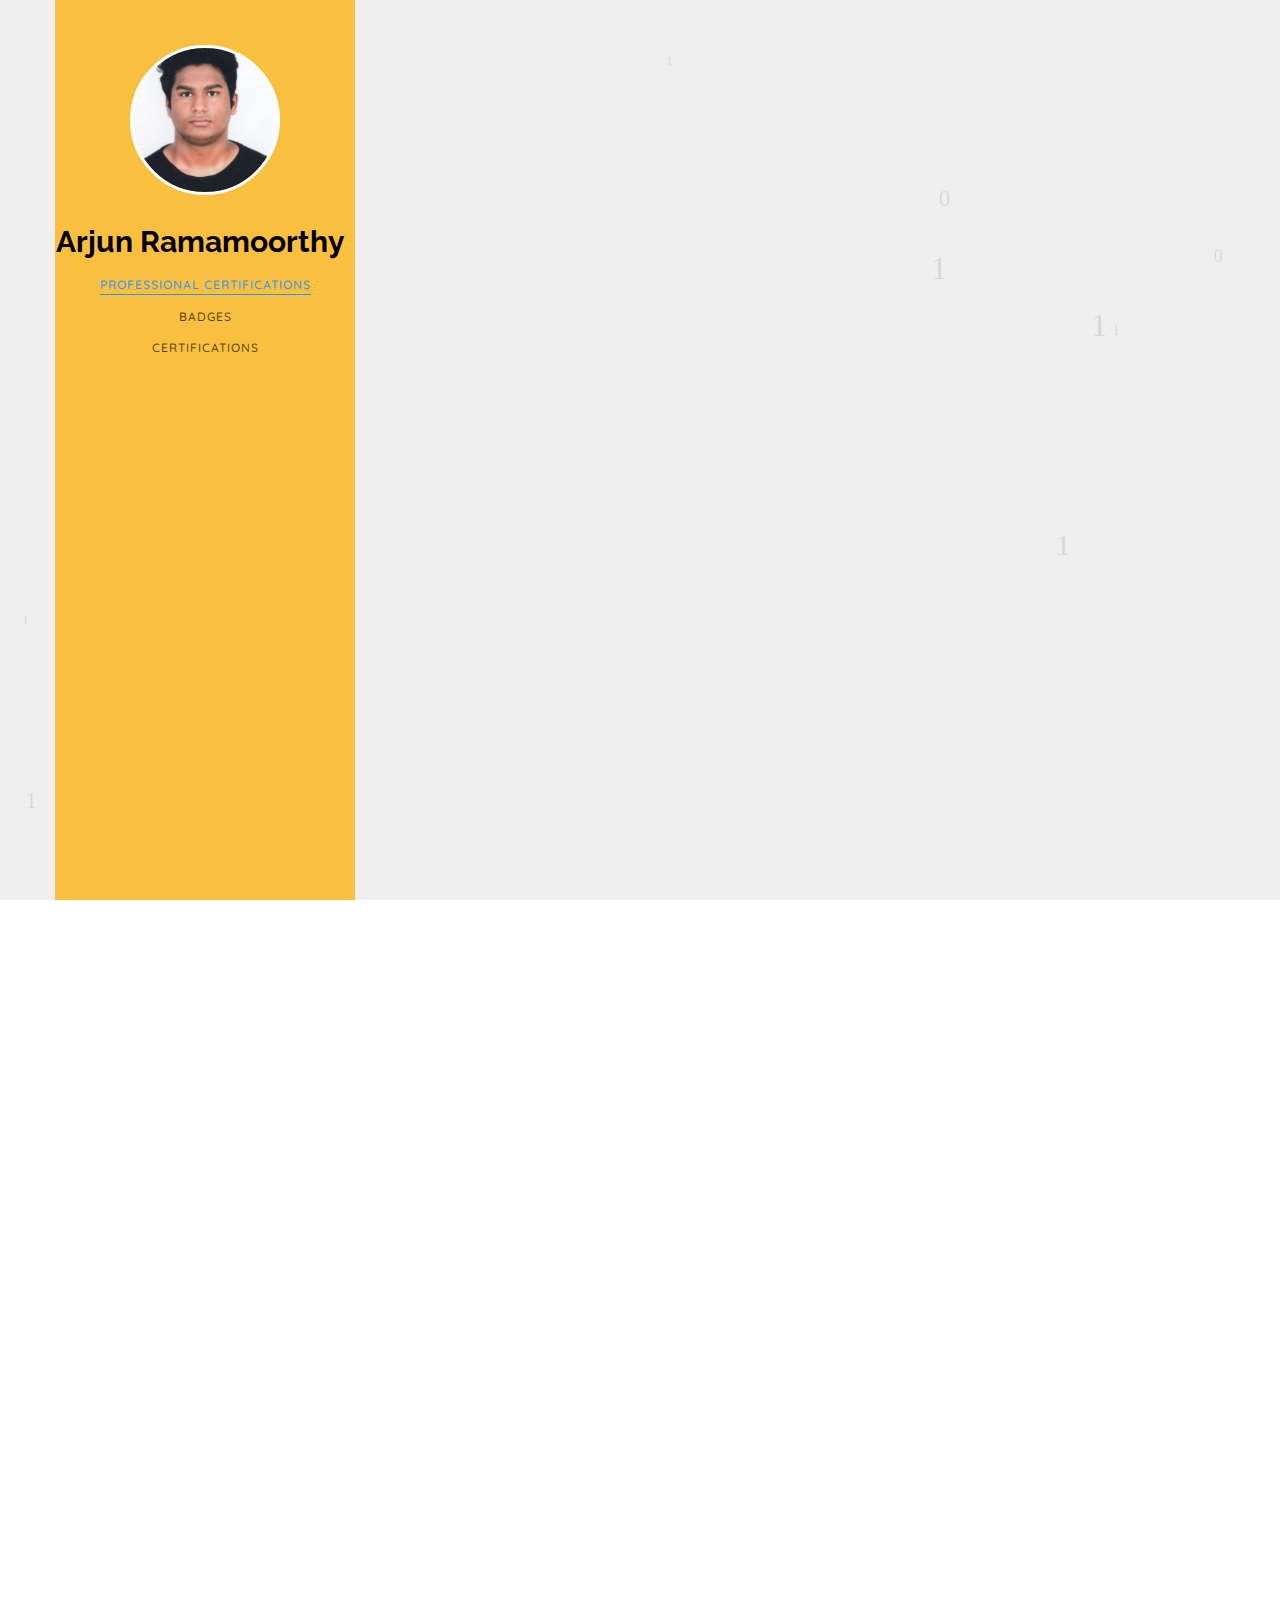
==== commit 0c4bfafd: "Update Certificatesbadges.html" ====
--- a/Certificatesbadges.html
+++ b/Certificatesbadges.html
@@ -64,6 +64,17 @@
                         </div>
                      </div>
                      <div class="row">
+			     
+			     <div class="col-md-6 animate-box" data-animate-effect="fadeInLeft">
+                           <div class="progress-wrap">
+                              <strong>
+                                 <a href="Certificates/Cert47511208120 MTA Certification - wYkbD-2FwT.pdf">
+                                    <p style="color:firebrick">Microsoft Technology Associate - Python Certification</p>
+                                 </a>
+                              </strong>
+                           </div>
+                        </div>
+			     
                         <div class="col-md-6 animate-box" data-animate-effect="fadeInLeft">
                            <div class="progress-wrap">
                               <strong>
@@ -266,4 +277,4 @@
        <!--canvas js--->
            <script src="js/canvas.js"></script>
    </body>
-</html>+</html>
--- a/fonts/flaticon.css
+++ b/fonts/flaticon.css
@@ -0,0 +1,43 @@
+.flaticons-solid:before {
+  font-family: "FlatIcons Solid";
+  speak: none;
+  font-style: normal;
+  font-weight: normal;
+  line-height: 1;
+  -webkit-font-smoothing: antialiased; }
+  
+.flaticons-stroke:before {
+  font-family: "FlatIcons Stroke";
+  speak: none;
+  font-style: normal;
+  font-weight: normal;
+  line-height: 1;
+  -webkit-font-smoothing: antialiased; }
+
+[class=^"flaticons-"].A1:before,
+[class=^"flaticons-"].paperclip-2:before {
+  content: "e000"; }
+
+[class=^"flaticons-"].A2:before {
+  content: "e001"; }
+
+[class=^"flaticons-"].A3:before {
+  content: "e002"; }
+
+[class=^"flaticons-"].B1:before {
+  content: "e003"; }
+
+[class=^"flaticons-"].B2:before {
+  content: "e004"; }
+
+[class=^"flaticons-"].B3:before {
+  content: "e005"; }
+
+[class=^"flaticons-"].C1:before {
+  content: "e006"; }
+
+[class=^"flaticons-"].C2:before {
+  content: "e007"; }
+
+[class=^"flaticons-"].C3:before {
+  content: "e008"; }
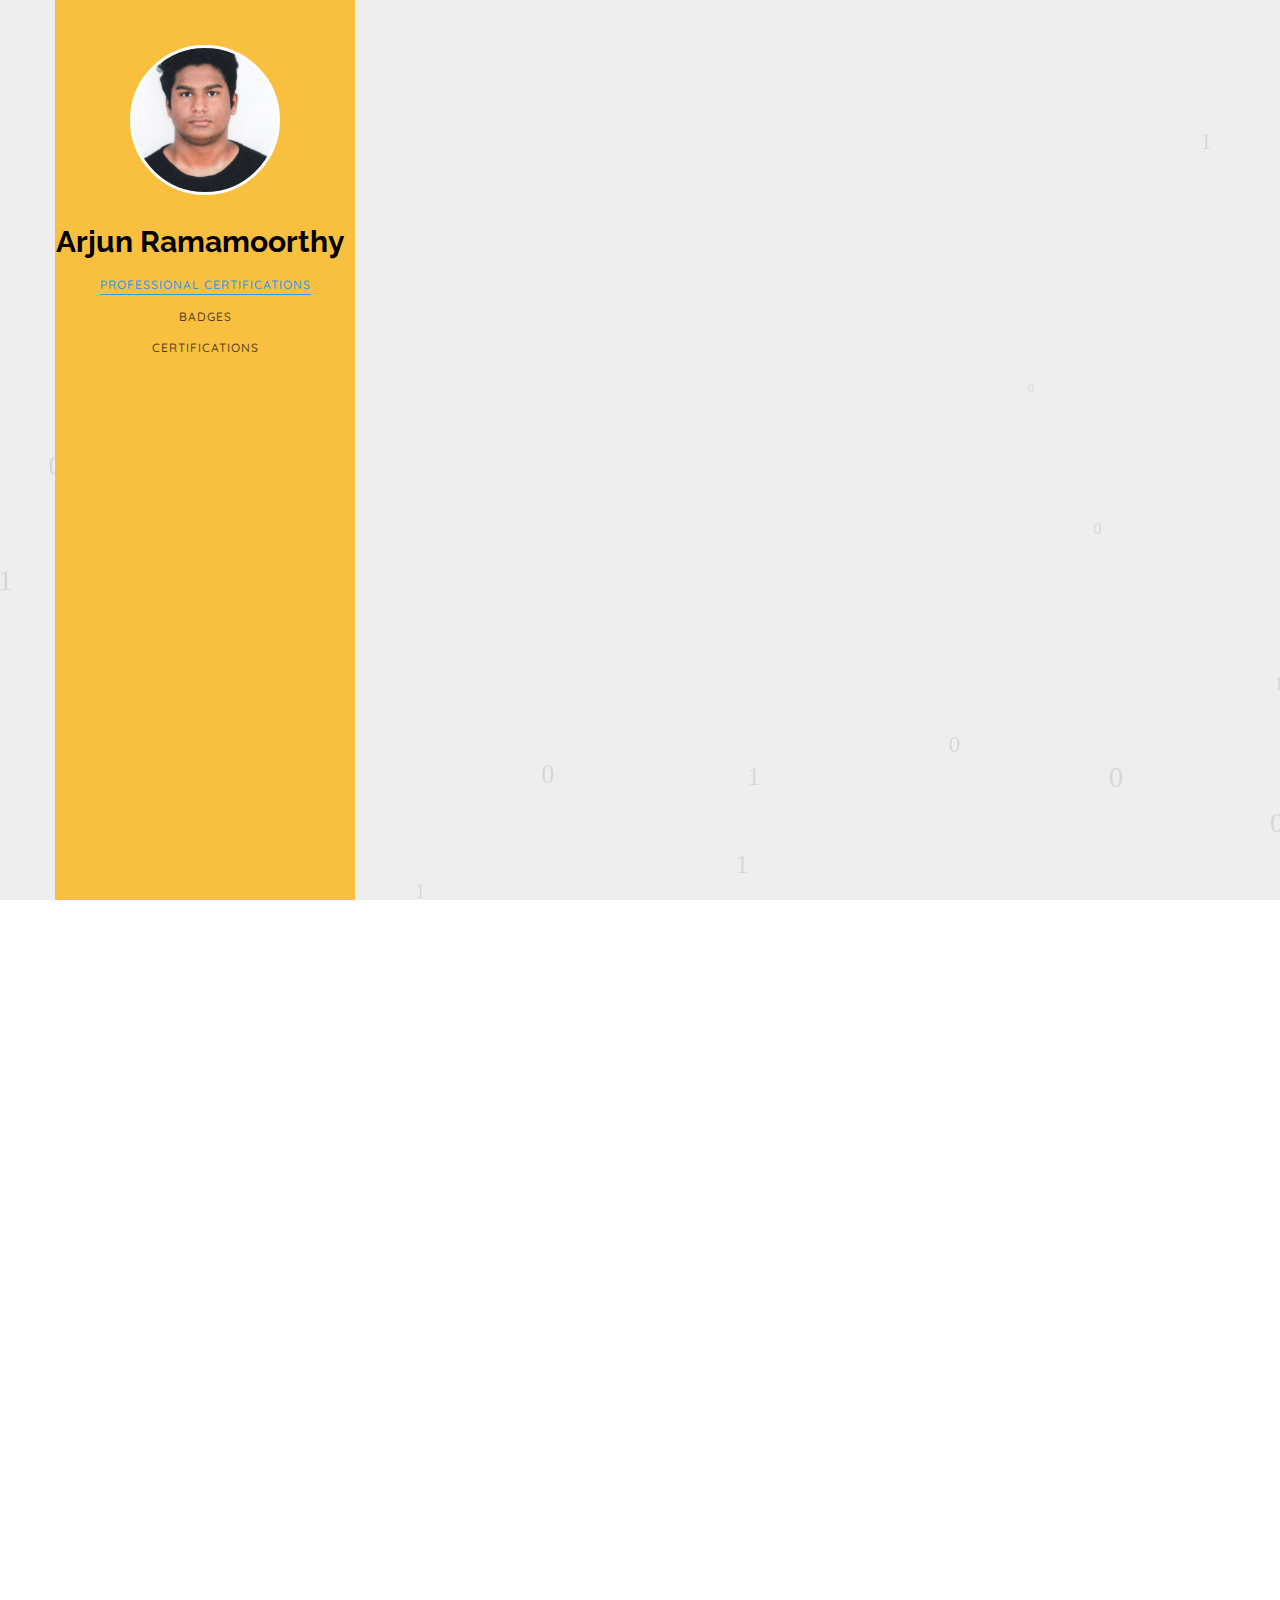
==== commit 1c28eb8a: "Update Certificatesbadges.html" ====
--- a/Certificatesbadges.html
+++ b/Certificatesbadges.html
@@ -69,13 +69,13 @@
                            <div class="progress-wrap">
                               <strong>
                                  <a href="Certificates/Cert47511208120 MTA Certification - wYkbD-2FwT.pdf">
-                                    <p style="color:firebrick">Microsoft Technology Associate - Python Certification</p>
+                                    <p style="color:darkorange">Microsoft Technology Associate - Python Certification</p>
                                  </a>
                               </strong>
                            </div>
                         </div>
 			     
-                        <div class="col-md-6 animate-box" data-animate-effect="fadeInLeft">
+                        <div class="col-md-6 animate-box" data-animate-effect="fadeInRight">
                            <div class="progress-wrap">
                               <strong>
                                  <a href="Certificates/Google IT Support - Coursera DQ22VTRAZE9F.pdf">
@@ -84,7 +84,7 @@
                               </strong>
                            </div>
                         </div>
-                        <div class="col-md-6 animate-box" data-animate-effect="fadeInRight">
+                        <div class="col-md-6 animate-box" data-animate-effect="fadeInLeft">
                            <div class="progress-wrap">
                               <strong>
                                  <a href="Certificates/IBM Applied AI - Coursera 6P36ECFLAHM2.pdf">
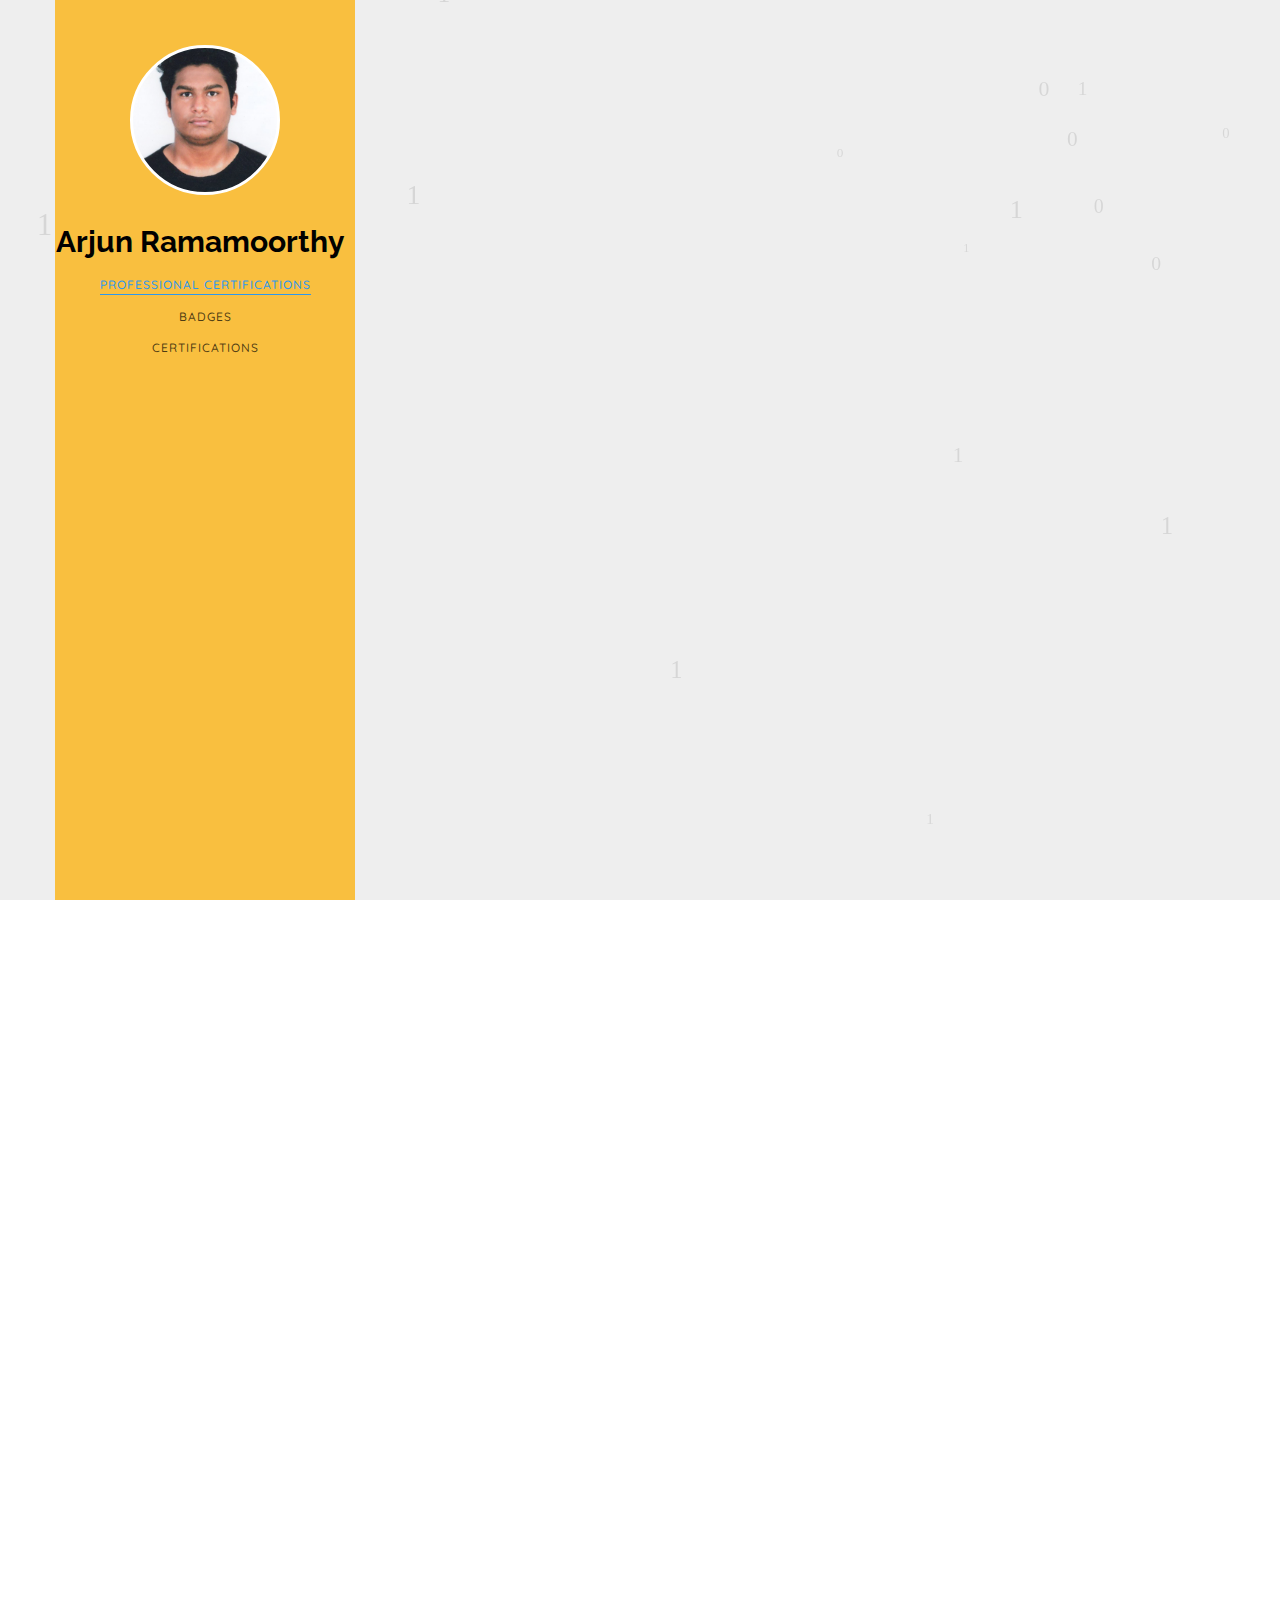
==== commit b50463de: "Update Certificatesbadges.html" ====
--- a/Certificatesbadges.html
+++ b/Certificatesbadges.html
@@ -142,6 +142,14 @@
 
                            </div>
                         </div>
+			     
+			     
+						<div class="col-md-6 animate-box" data-animate-effect="fadeInLeft">
+                           <div class="progress-wrap">
+                              <img src="Certificates/mta-introduction-to-programming-using-python-certified-2021.png" alt="Microsoft Technology Associate - Python Certification">
+
+                           </div>
+                        </div>
 						
 					
                      </div>
